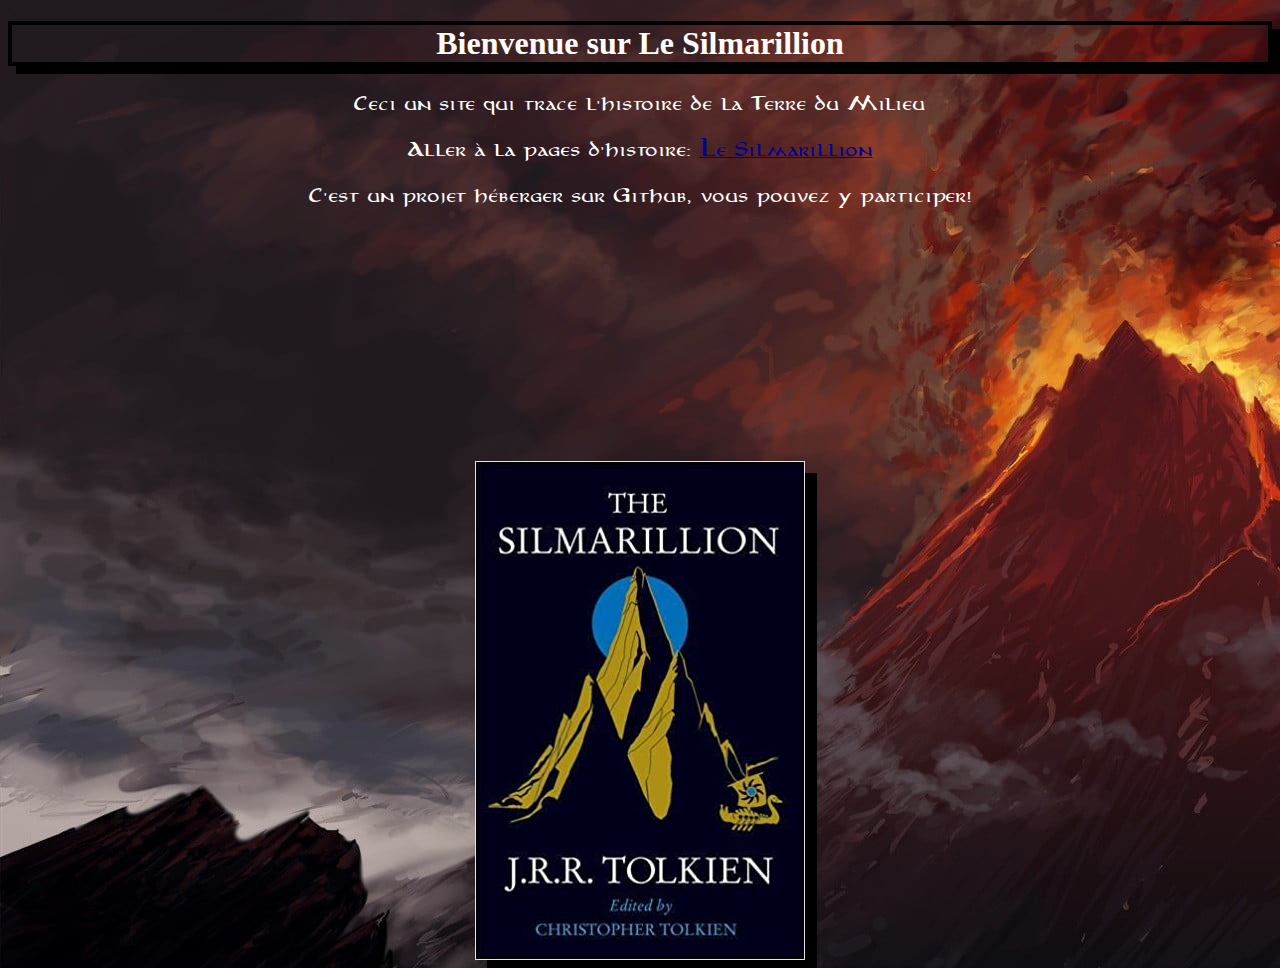
==== index.html @ 83cb2598 "Create the Website" ====
<!--Main Page-->
<!DOCTYPE html>
<html>
    <head>
        <meta charset="utf-8" />
        <link rel="stylesheet" href="style.css" />
        <title>Le Silmarillion</title>
    </head>
    <body>
        <header>
            <h1 class="titlemain">Bienvenue sur Le Silmarillion</h1>
        </header>
        <section>
            <p class="section">Ceci un site qui trace l'histoire de la Terre du Milieu</p>
        </section>
        <nav>
            <p class="section">Aller à la pages d'histoire: <a href="pages/page1.html" title="page d'accueil">Le Silmarillion</a></p>
        </nav>
        <section>
            <p class="section">C'est un projet héberger sur Github, vous pouvez y participer!</p>
        </section>
        <section>
            <img src="images/main.jpeg" alt="Silmarillion" class="img1">
        </section>
    </body>
</html>
---- style.css ----
*
{
    color: #ffffff;
}
body
{
    background-image: url("images/wall.jpg");
    background-repeat: no-repeat;
}
p
{
    font-family: "Texte";
}
a
{
    color: rgb(0, 0, 155);
}
a:hover
{
    color: #990000;
}
.titlemain
{
    border: 4px #000000 solid;
    box-shadow: 8px 8px 0px #000000;
    text-align: center;
}
.title
{
    text-decoration: underline;
    font-family: "Texte";
    text-align: center;
    font-size: 25px;
}

.texte
{
    border: 2px #000000 solid;
    border-radius: 6px 6px 6px 6px;
    box-shadow: 6px 6px 0px #000000;
}
.section
{
    font-size: 15px;
    text-align: center;
}
.img1
{
    box-shadow: 12px 12px 0px #000000;
    margin-left: auto;
    margin-right: auto;
    margin-top: 250px;
    display: block;
}
.img2
{
    box-shadow: 12px 12px 0px #000000;
    width: 1400px;
    height: 800;
}
@font-face {
    font-family: "Texte";
    src: url("fonts/anirm___.ttf");
}
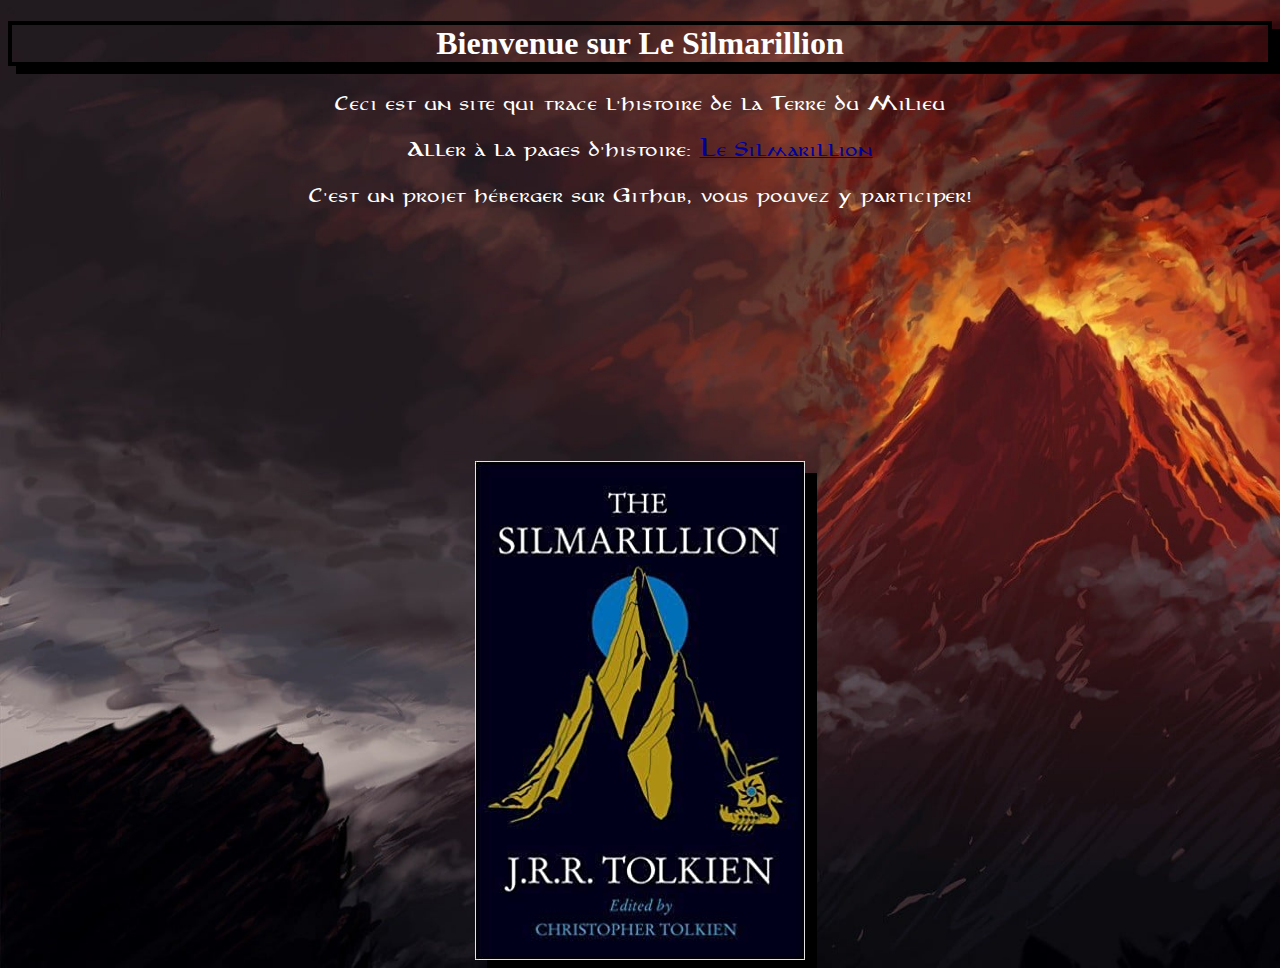
==== commit 719abf1e: "Fix word bug" ====
--- a/index.html
+++ b/index.html
@@ -11,10 +11,10 @@
             <h1 class="titlemain">Bienvenue sur Le Silmarillion</h1>
         </header>
         <section>
-            <p class="section">Ceci un site qui trace l'histoire de la Terre du Milieu</p>
+            <p class="section">Ceci est un site qui trace l'histoire de la Terre du Milieu</p>
         </section>
         <nav>
-            <p class="section">Aller à la pages d'histoire: <a href="pages/page1.html" title="page d'accueil">Le Silmarillion</a></p>
+            <p class="section">Aller à la pages d'histoire: <a href="pages/contents.html" title="page d'accueil">Le Silmarillion</a></p>
         </nav>
         <section>
             <p class="section">C'est un projet héberger sur Github, vous pouvez y participer!</p>
--- a/style.css
+++ b/style.css
@@ -6,6 +6,10 @@
 {
     background-image: url("images/wall.jpg");
     background-repeat: no-repeat;
+    -webkit-background-size: cover;
+    -moz-background-size: cover;
+    -o-background-size: cover;
+    background-size: cover;
 }
 p
 {
@@ -52,12 +56,6 @@
     margin-top: 250px;
     display: block;
 }
-.img2
-{
-    box-shadow: 12px 12px 0px #000000;
-    width: 1400px;
-    height: 800;
-}
 @font-face {
     font-family: "Texte";
     src: url("fonts/anirm___.ttf");
